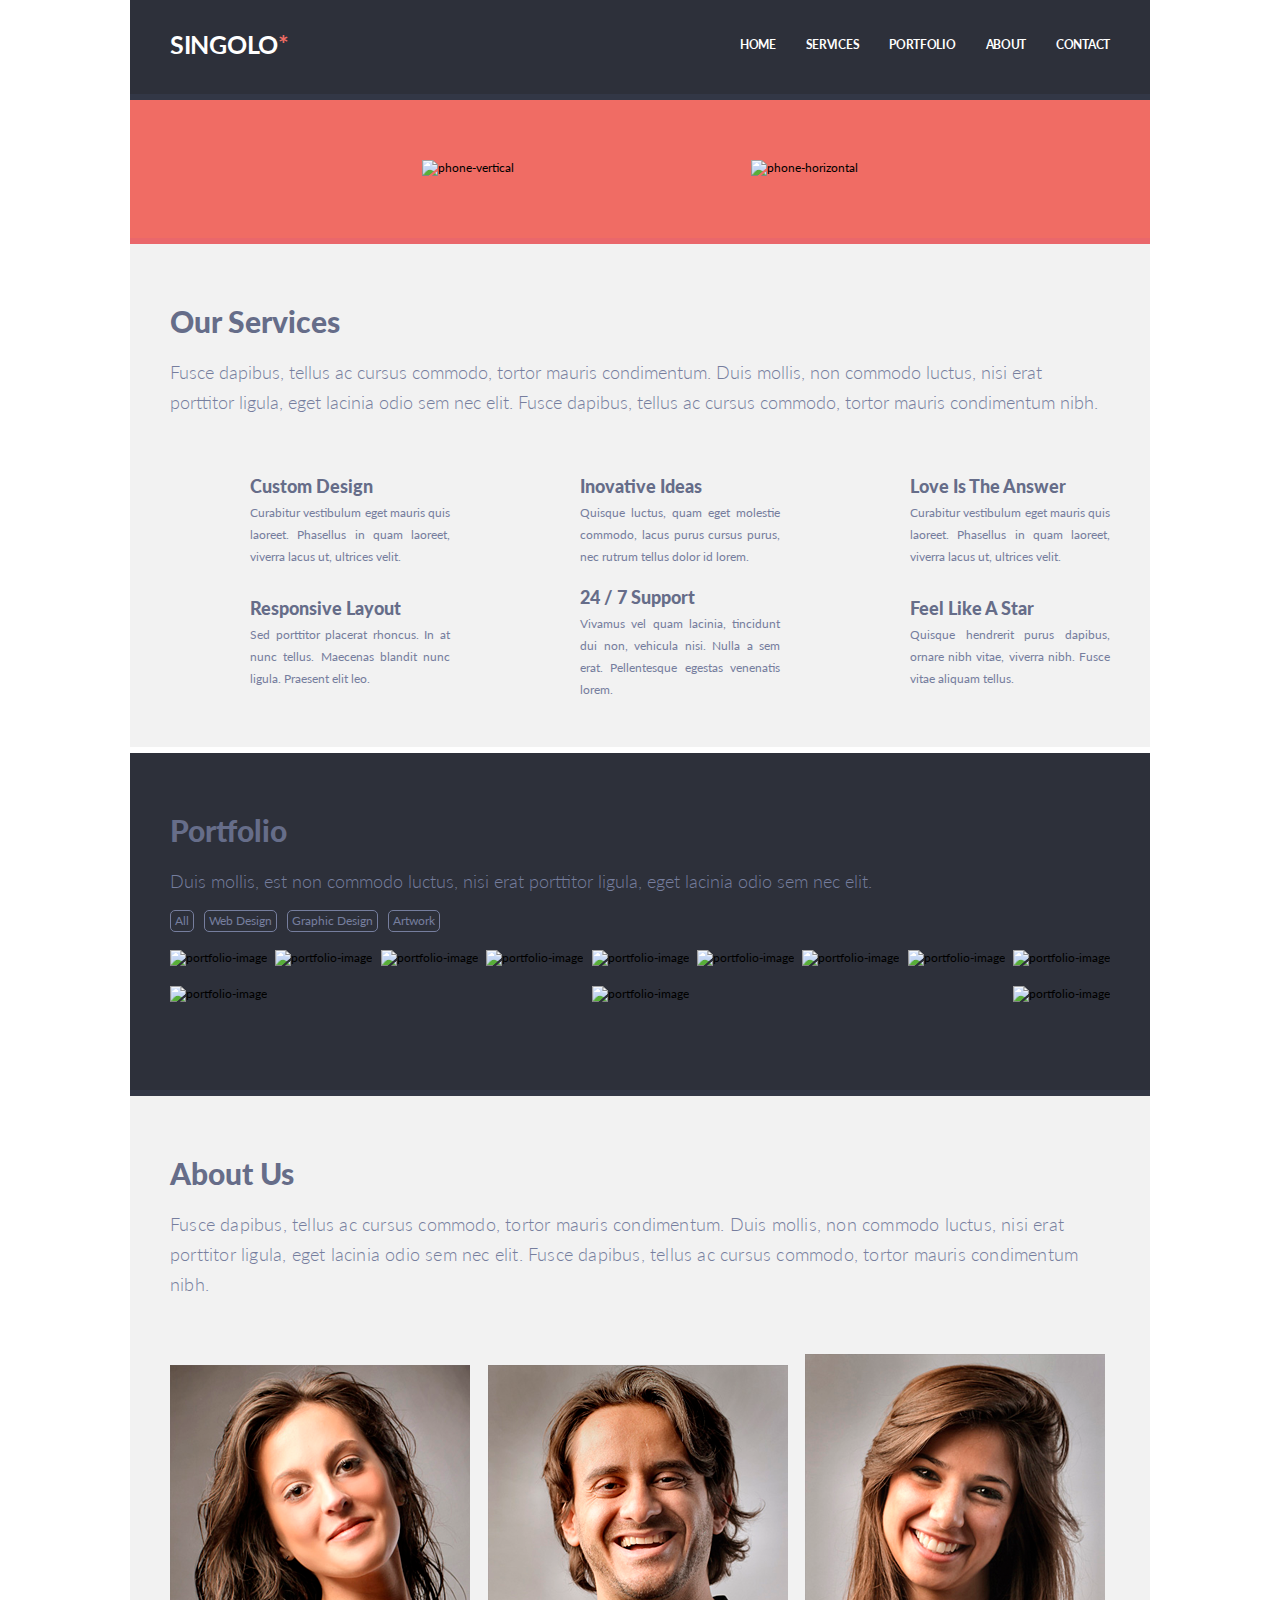
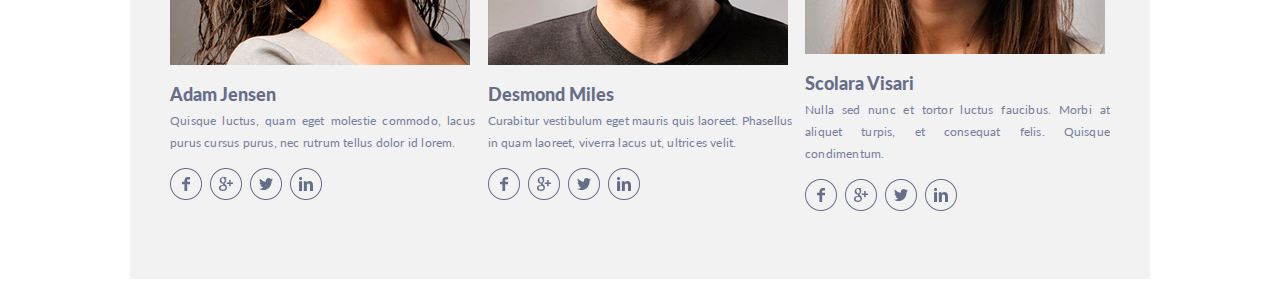
==== singolo/index.html @ 5f8c8ba7 "feat: create about-us section" ====
<!DOCTYPE html>
<html lang="en">
<head>
    <meta charset="UTF-8">
    <meta name="viewport" content="width=device-width, initial-scale=1.0">
    <title>Singolo</title>
    <link href="https://fonts.googleapis.com/css2?family=Lato:wght@300;400;700;900&display=swap" rel="stylesheet">
    <link rel="stylesheet" href="style.css">
</head>
<body>
    <header class="header">
        <div class="wrapper layout-flex">
            <h1 class="logo">
                <a href="#">singolo<span class="logo-star">*</span></a>
            </h1>
            <nav class="header__navigation">
                <ul class="header__list layout-flex">
                    <li><a href="#" class="header__link">HOME</a></li>
                    <li><a href="#" class="header__link">SERVICES</a></li>
                    <li><a href="#" class="header__link">PORTFOLIO</a></li>
                    <li><a href="#" class="header__link">ABOUT</a></li>
                    <li><a href="#" class="header__link">CONTACT</a></li>
                </ul>
            </nav>
        </div>
    </header>

    <section class="slider">
        <div class="wrapper layout-flex">
            <div class="slider__arrow arrow-left"></div>
            <img src="assets/slider/phone-vertical.png" alt="phone-vertical">
            <img src="assets/slider/phone-horizontal.png" alt="phone-horizontal">
            <div class="slider__arrow arrow-right"></div>
        </div>
    </section>

    <section class="services">
        <div class="wrapper">
            <h2 class="services__title">Our Services</h2>
            <p class="services__description">Fusce dapibus, tellus ac cursus commodo, tortor mauris condimentum. Duis mollis, non commodo luctus, nisi erat porttitor ligula, eget lacinia odio sem nec elit. Fusce dapibus, tellus ac cursus commodo, tortor mauris condimentum nibh.</p>
            <div class="services__block layout-flex">
                <div class="services__item">
                    <span class="services__icon services-icon-1"></span>
                    <div class="services__content">
                        <h3 class="services__subtitle">Custom Design</h3>
                        <p class="services__text">Curabitur vestibulum eget mauris quis laoreet. Phasellus in quam laoreet, viverra lacus ut, ultrices velit.</p>
                    </div>
                </div>
                <div class="services__item">
                    <span class="services__icon services-icon-2"></span>
                    <div class="services__content">
                        <h3 class="services__subtitle">Inovative Ideas</h3>
                        <p class="services__text">Quisque luctus, quam eget molestie commodo, lacus purus cursus purus, nec rutrum tellus dolor id lorem.</p>
                    </div>
                </div>
                <div class="services__item">
                    <span class="services__icon services-icon-3"></span>
                    <div class="services__content">
                        <h3 class="services__subtitle">Love Is The Answer</h3>
                        <p class="services__text">Curabitur vestibulum eget mauris quis laoreet. Phasellus in quam laoreet, viverra lacus ut, ultrices velit.</p>
                    </div>
                </div>
                <div class="services__item">
                    <span class="services__icon services-icon-4"></span>
                    <div class="services__content">
                        <h3 class="services__subtitle">Responsive Layout</h3>
                        <p class="services__text">Sed porttitor placerat rhoncus. In at nunc tellus. Maecenas blandit nunc ligula. Praesent elit leo.</p>
                    </div>
                </div>
                <div class="services__item">
                    <span class="services__icon services-icon-5"></span>
                    <div class="services__content">
                        <h3 class="services__subtitle">24 / 7 Support</h3>
                        <p class="services__text">Vivamus vel quam lacinia, tincidunt dui non, vehicula nisi. Nulla a sem erat. Pellentesque egestas venenatis lorem.</p>
                    </div>
                </div>
                <div class="services__item">
                    <span class="services__icon services-icon-6"></span>
                    <div class="services__content">
                        <h3 class="services__subtitle">Feel Like A Star</h3>
                        <p class="services__text">Quisque hendrerit purus dapibus, ornare nibh vitae, viverra nibh. Fusce vitae aliquam tellus.</p>
                    </div>
                </div>
            </div>
        </div>
    </section>

    <section class="portfolio">
        <div class="wrapper">
            <h2 class="portfolio__title">Portfolio</h2>
            <p class="portfolio__description">Duis mollis, est non commodo luctus, nisi erat porttitor ligula, eget lacinia odio sem nec elit.</p>
            <div class="portfolio__tags">
                <ul class="tags layout-flex">
                    <li class="tag tags__item">All</li>
                    <li class="tag tags__item">Web Design</li>
                    <li class="tag tags__item">Graphic Design</li>
                    <li class="tag tags__item">Artwork</li>
                </ul>
            </div>
            <div class="portfolio__block layout-flex">
                <img src="assets/portfolio/portfolio-1.png" alt="portfolio-image" class="portfolio__picture">
                <img src="assets/portfolio/portfolio-2.png" alt="portfolio-image" class="portfolio__picture">
                <img src="assets/portfolio/portfolio-3.png" alt="portfolio-image" class="portfolio__picture">
                <img src="assets/portfolio/portfolio-4.png" alt="portfolio-image" class="portfolio__picture">
                <img src="assets/portfolio/portfolio-5.png" alt="portfolio-image" class="portfolio__picture">
                <img src="assets/portfolio/portfolio-6.png" alt="portfolio-image" class="portfolio__picture">
                <img src="assets/portfolio/portfolio-7.png" alt="portfolio-image" class="portfolio__picture">
                <img src="assets/portfolio/portfolio-8.png" alt="portfolio-image" class="portfolio__picture">
                <img src="assets/portfolio/portfolio-9.png" alt="portfolio-image" class="portfolio__picture">
                <img src="assets/portfolio/portfolio-10.png" alt="portfolio-image" class="portfolio__picture">
                <img src="assets/portfolio/portfolio-11.png" alt="portfolio-image" class="portfolio__picture">
                <img src="assets/portfolio/portfolio-12.png" alt="portfolio-image" class="portfolio__picture">
            </div>
        </div>
    </section>

    <section class="about-us">
        <div class="wrapper">
            <h2 class="about-us__title">About Us</h2>
            <p class="about-us__description">Fusce dapibus, tellus ac cursus commodo, tortor mauris condimentum. Duis mollis, non commodo luctus, nisi erat porttitor ligula, eget lacinia odio sem nec elit. Fusce dapibus, tellus ac cursus commodo, tortor mauris condimentum nibh.</p>
            <div class="about-us__block layout-flex">
                <div class="about-us__item">
                    <img src="assets/about-us/photo-1.png" alt="about-us-picture" class="about-us__photo">
                    <h3 class="about-us__name">Adam Jensen</h3>
                    <p class="about-us__text">Quisque luctus, quam eget molestie commodo, lacus purus cursus purus, nec rutrum tellus dolor id lorem.</p>
                    <div class="socials about-us__socials layout-flex">
                        <span class="social social-facebook"></span>
                        <span class="social social-google"></span>
                        <span class="social social-twitter"></span>
                        <span class="social social-linkedin"></span>
                    </div>
                </div>
                <div class="about-us__item">
                    <img src="assets/about-us/photo-2.png" alt="about-us-picture" class="about-us__photo">
                    <h3 class="about-us__name">Desmond Miles</h3>
                    <p class="about-us__text">Curabitur vestibulum eget mauris quis laoreet. Phasellus in quam laoreet, viverra lacus ut, ultrices velit.</p>
                    <div class="socials about-us__socials layout-flex">
                        <span class="social social-facebook"></span>
                        <span class="social social-google"></span>
                        <span class="social social-twitter"></span>
                        <span class="social social-linkedin"></span>
                    </div>
                </div>
                <div class="about-us__item">
                    <img src="assets/about-us/photo-3.png" alt="about-us-picture" class="about-us__photo">
                    <h3 class="about-us__name">Scolara Visari</h3>
                    <p class="about-us__text">Nulla sed nunc et tortor luctus faucibus. Morbi at aliquet turpis, et consequat felis. Quisque condimentum.</p>
                    <div class="socials about-us__socials layout-flex">
                        <span class="social social-facebook"></span>
                        <span class="social social-google"></span>
                        <span class="social social-twitter"></span>
                        <span class="social social-linkedin"></span>
                    </div>
                </div>
            </div>
        </div>
    </section>
</body>
</html>
---- singolo/style.css ----
* {
    box-sizing: border-box;
    margin: 0;
    padding: 0;
    border: 0;
    text-decoration: none;
    list-style: none;
}

html {
    font-size: 10px;
}

body {
    max-width: 1020px;
    margin: auto;
    font-family: 'Lato', sans-serif;
    font-size: 1.2rem;
}

.wrapper {
    max-width: 940px;
    margin: auto;
}

.layout-flex {
    display: flex;
    justify-content: space-between;
    align-items: center;
}

.header {
    padding: 29px 0 35px;
    background: #2D303A;
    border-bottom: 6px solid #323746;
}

.logo a{
    font-weight: bold;
    font-size: 2.5rem;
    line-height: 3rem;
    letter-spacing: -0.03rem;
    color: #FFFFFF;
    text-transform: uppercase;
}

.logo-star {
    color: #F06C64;
}

.header__list li {
    margin-right: 30px;
}

.header__list li:last-child {
    margin: 0;
}

.header__link {
    font-weight: bold;
    font-size: 12px;
    line-height: 14px;
    text-align: right;
    letter-spacing: -0.03rem;
    color: white;
    text-transform: uppercase;
}

.header__link:hover {
    color: #F06C64;
}

.slider {
    padding: 54px 0 57px;
    background: #F06C64;
    border-bottom: 6px solid #EA676B;
}

.slider__arrow {
    background: url("assets/icons/arrow.svg");
    width: 16px;
    height: 27px;
}

.slider__arrow:hover {
    cursor: pointer;
}

.arrow-right {
    transform: rotate(180deg);
    -webkit-transform: rotate(180deg);
    -moz-transform: rotate(180deg);
    -ms-transform: rotate(180deg);
    -o-transform: rotate(180deg);
}

.services {
    padding: 59px 0 26px;
    background: #F2F2F2;
    border-bottom: 6px solid #fff;
}

.services__title {
    font-weight: 900;
    font-size: 3rem;
    line-height: 3.6rem;
    color: #666D89;
    margin-bottom: 18px;
}

.services__description {
    font-weight: 300;
    font-size: 1.8rem;
    line-height: 3rem;
    color: #767E9E;
    margin-bottom: 60px;
}

.services__block {
    flex-wrap: wrap;
}

.services__item {
    max-width: 30%;
    display: flex;
    margin-bottom: 20px;
}

.services__icon {
    display: inline-block;
    width: 60px;
    height: 60px;
}

.services-icon-1 {
    background: url("assets/icons/services/services-icon-1.svg");
}
.services-icon-2 {
    background: url("assets/icons/services/services-icon-2.svg");
}
.services-icon-3 {
    background: url("assets/icons/services/services-icon-3.svg");
}
.services-icon-4 {
    background: url("assets/icons/services/services-icon-4.svg");
}
.services-icon-5 {
    background: url("assets/icons/services/services-icon-5.svg");
}
.services-icon-6 {
    background: url("assets/icons/services/services-icon-6.svg");
}

.services__content {
    max-width: 220px;
    padding-left: 20px;
}

.services__subtitle {
    font-weight: 900;
    font-size: 1.8rem;
    line-height: 1.8rem;
    color: #666D89;
    margin-bottom: 7px;
}

.services__text {
    font-weight: normal;
    font-size: 1.2rem;
    line-height: 2.2rem;
    text-align: justify;
    color: #767E9E;
}

.portfolio {
    padding: 59px 0 68px;
    background: #2D303A;
    border-bottom: 6px solid#323746;
}

.portfolio__title {
    font-weight: 900;
    font-size: 3rem;
    line-height: 3.6rem;
    color: #666D89;
    margin-bottom: 18px;
}

.portfolio__description {
    font-weight: 300;
    font-size: 1.8rem;
    line-height: 3rem;
    color: #767E9E;
    margin-bottom: 14px;
}

.portfolio__tags {
    margin-bottom: 18px;
}

.tags {
    justify-content: start;
}

.tag {
    padding: 4px;
    border: 1px solid#767E9E;
    border-radius: 5px;

    font-weight: normal;
    font-size: 1.2rem;
    line-height: 1.2rem;
    text-align: center;
    color: #767E9E;
}

.tag:hover {
    cursor: pointer;
    border: 1px solid#BBBBBB;
    color: #BBBBBB;
}

.tags__item {
    margin-right: 10px;
}

.tags__item:last-child {
    margin-right: 0;
}

.portfolio__block {
    flex-wrap: wrap;
}

.portfolio__picture {
    max-width: 25%;
    margin-bottom: 20px;
}

.portfolio__picture:hover {
    max-width: 23%;
    cursor: pointer;
    border: 5px solid #767E9E;
}

.about-us {
    padding: 59px 0 68px;
    background: #F2F2F2;
    border-bottom: 6px solid #FFFFFF;
}

.about-us__title {
    font-weight: 900;
    font-size: 3rem;
    line-height: 3.6rem;
    color: #666D89;
    margin-bottom: 18px;
}

.about-us__description {
    font-weight: 300;
    font-size: 1.8rem;
    line-height: 3rem;
    color: #767E9E;
    margin-bottom: 55px;
    letter-spacing: 0.02rem;
}

.about-us__item {
    max-width: 305px;
}

.about-us__photo {
    margin-bottom: 17px;
}

.about-us__name {
    font-weight: 900;
    font-size: 1.8rem;
    line-height: 1.8rem;
    color: #666D89;
    margin-bottom: 7px;
}

.about-us__text {
    font-weight: normal;
    font-size: 1.2rem;
    line-height: 2.2rem;
    text-align: justify;
    color: #767E9E;
    letter-spacing: 0.02rem;
    overflow: hidden;
    margin-bottom: 14px;
}

.about-us__socials {
    justify-content: start;
}

.social {
    display: inline-block;
    width: 32px;
    height: 32px;
    cursor: pointer;
    margin-right: 8px;
}

.social:last-child {
    margin-right: 0;
}

.social-facebook {
    background: url("assets/icons/socials/facebook.svg");
}
.social-google {
    background: url("assets/icons/socials/google-plus.svg");
}
.social-twitter {
    background: url("assets/icons/socials/twitter.svg");
}
.social-linkedin {
    background: url("assets/icons/socials/linkedin.svg");
}
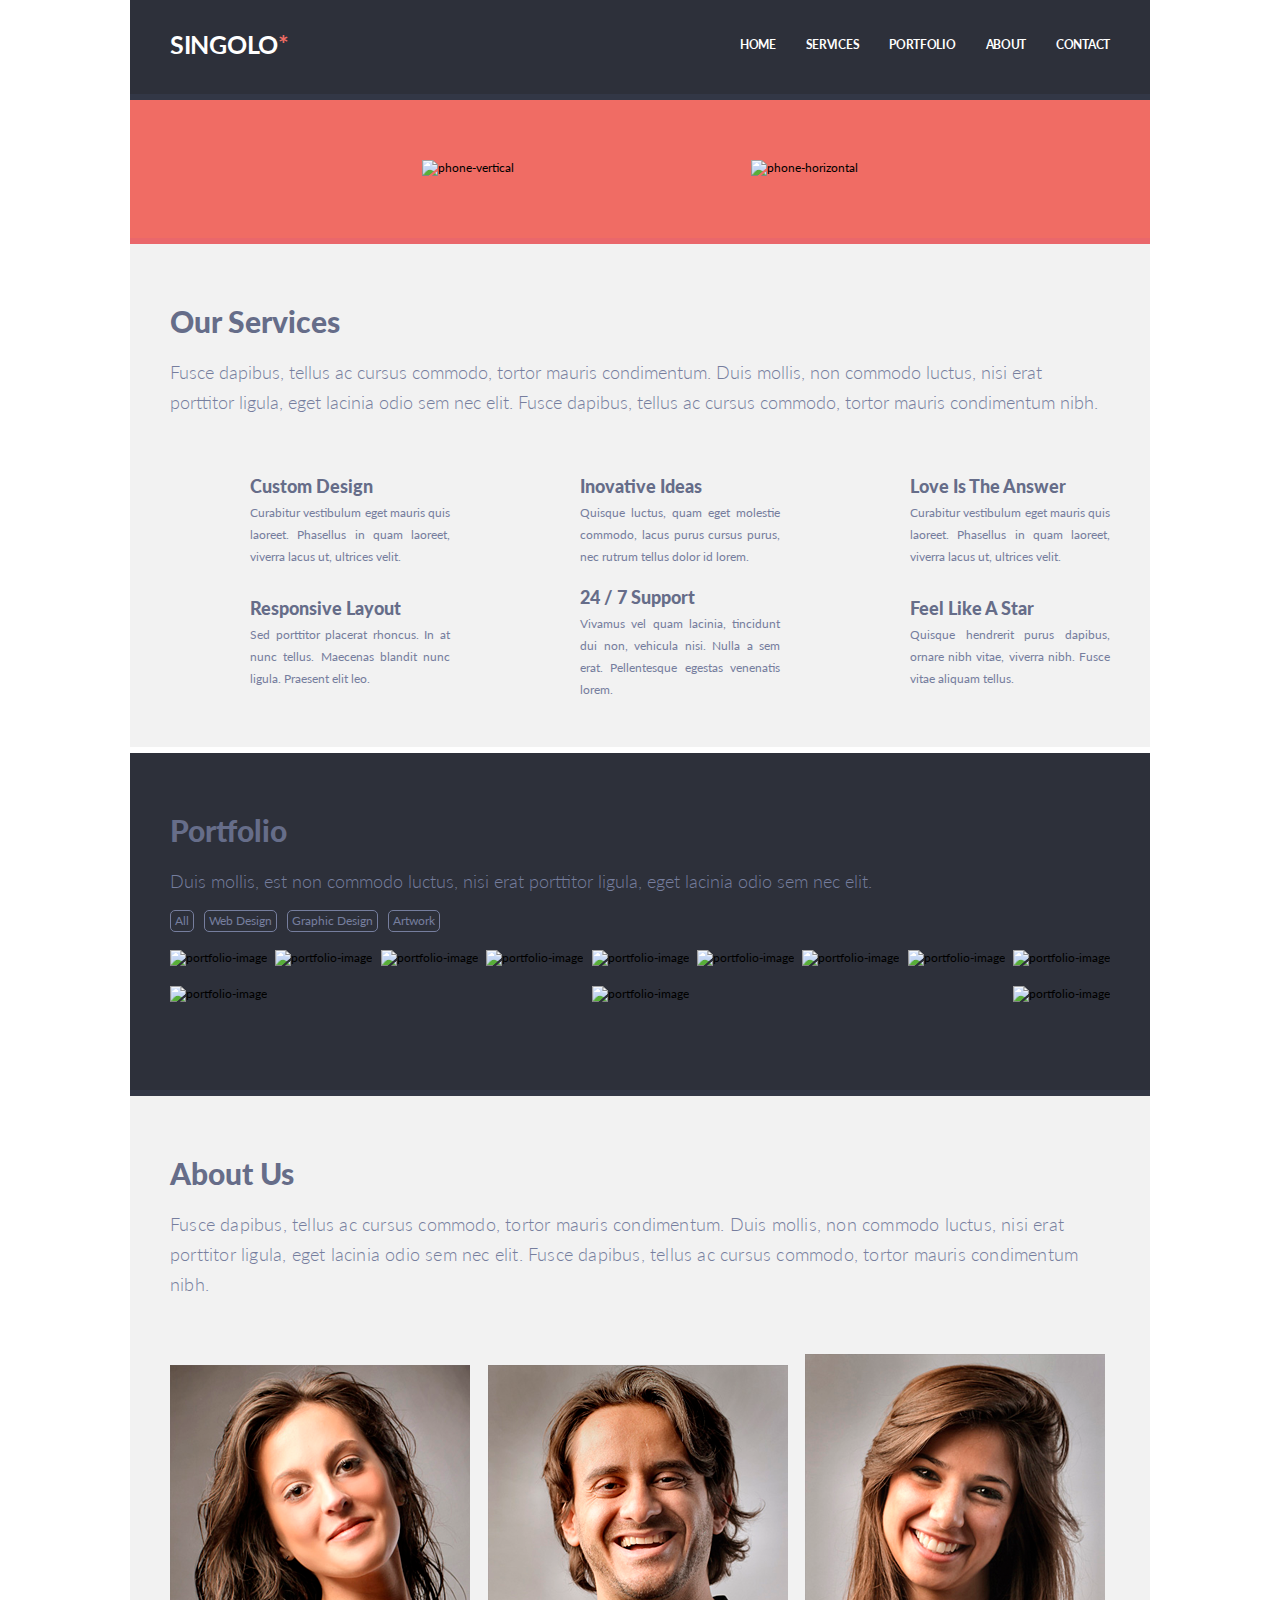
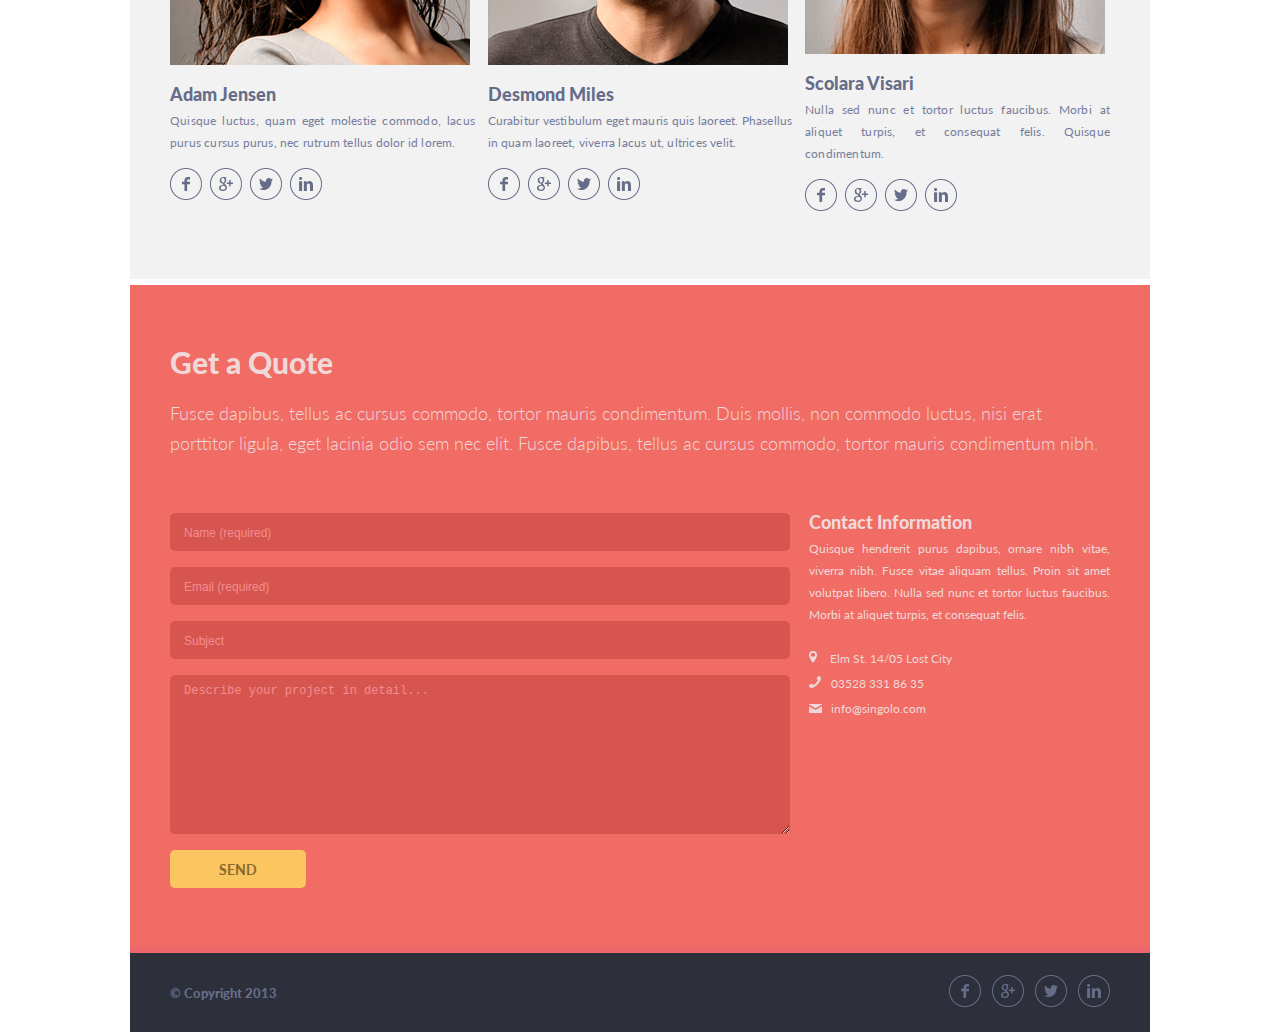
==== commit 65205d76: "feat: finish the project" ====
--- a/singolo/index.html
+++ b/singolo/index.html
@@ -155,5 +155,42 @@
             </div>
         </div>
     </section>
+
+    <section class="get-a-quote">
+        <div class="wrapper">
+            <h2 class="get-a-quote__title">Get a Quote</h2>
+            <p class="get-a-quote__description">Fusce dapibus, tellus ac cursus commodo, tortor mauris condimentum. Duis mollis, non commodo luctus, nisi erat porttitor ligula, eget lacinia odio sem nec elit. Fusce dapibus, tellus ac cursus commodo, tortor mauris condimentum nibh.</p>
+            <div class="get-a-quote__block layout-flex">
+                <form method="POST" class="get-a-quote__form">
+                    <input class="get-a-quote__input" id="your-name" type="text" placeholder="Name (required)" required>
+                    <input class="get-a-quote__input" id="your-email" type="email" name="email" placeholder="Email (required)" required>
+                    <input class="get-a-quote__input" id="your-subject" type="text" name="subject" placeholder="Subject">
+                    <textarea class="get-a-quote__textarea" name="detail" id="your-detail" placeholder="Describe your project in detail..."></textarea>
+                    <button class="get-a-quote__button">send</button>
+                </form>
+                <div class="get-a-quote__contact">
+                    <h3 class="get-a-quote__subtitle">Contact Information</h3>
+                    <p class="get-a-quote__text">Quisque hendrerit purus dapibus, ornare nibh vitae, viverra nibh. Fusce vitae aliquam tellus. Proin sit amet volutpat libero. Nulla sed nunc et tortor luctus faucibus. Morbi at aliquet turpis, et consequat felis.</p>
+                    <div class="get-a-quote__info">
+                        <a href="#" class="get-a-quote__address get-a-quote__link">Elm St. 14/05 Lost City</a>
+                        <a href="tel:7999999999" class="get-a-quote__phone get-a-quote__link">03528 331 86 35</a>
+                        <a href="mailto:info@singolo.com" class="get-a-quote__mail get-a-quote__link">info@singolo.com</a>
+                    </div>
+                </div>
+            </div>
+        </div>
+    </section>
+
+    <footer class="footer">
+        <div class="wrapper layout-flex">
+            <span class="footer__copyright">© Copyright 2013</span>
+            <div class="socials footer__socials">
+                <span class="social social-facebook"></span>
+                <span class="social social-google"></span>
+                <span class="social social-twitter"></span>
+                <span class="social social-linkedin"></span>
+            </div>
+        </div>
+    </footer>
 </body>
 </html>--- a/singolo/style.css
+++ b/singolo/style.css
@@ -266,6 +266,10 @@
     letter-spacing: 0.02rem;
 }
 
+.about-us__block {
+    flex-wrap: wrap;
+}
+
 .about-us__item {
     max-width: 305px;
 }
@@ -320,4 +324,164 @@
 }
 .social-linkedin {
     background: url("assets/icons/socials/linkedin.svg");
+}
+
+.get-a-quote {
+    padding: 59px 0;
+    background: #F06C64;
+    border-bottom: 6px solid #EA676B;
+}
+
+.get-a-quote__title {
+    font-weight: 900;
+    font-size: 3rem;
+    line-height: 3.6rem;
+    color: #F0D8D9;
+    margin-bottom: 18px;
+}
+
+.get-a-quote__description {
+    font-weight: 300;
+    font-size: 1.8rem;
+    line-height: 3rem;
+    color: #F0D8D9;
+    margin-bottom: 55px;
+}
+
+.get-a-quote__block {
+    align-items: start;
+}
+
+.get-a-quote__form {
+    width: 66%;
+}
+
+.get-a-quote__contact {
+    width: 32%;
+}
+
+.get-a-quote__input {
+    display: block;
+    width: 620px;
+    height: 38px;
+    margin-bottom: 16px;
+    padding-left: 14px;
+    background: #D6564F;
+    border-radius: 5px;
+}
+
+.get-a-quote__input::placeholder, .get-a-quote__textarea::placeholder {
+    font-weight: normal;
+    font-size: 1.2rem;
+    line-height: 1.2rem;
+    color: #F48C8F;
+}
+
+.get-a-quote__textarea {
+    display: block;
+    width: 620px;
+    height: 159px;
+    background: #D6564F;
+    border-radius: 5px;
+    margin-bottom: 16px;
+    padding-left: 14px;
+    padding-top: 10px;
+}
+
+.get-a-quote__button {
+    width: 136px;
+    height: 38px;
+    background: #FBC65F;
+    border-radius: 5px;
+    text-align: center;
+
+    font-family: 'Lato', sans-serif;
+    font-weight: bold;
+    font-size: 14px;
+    line-height: 17px;
+    text-align: center;
+    color: #886A30;
+    text-transform: uppercase;
+}
+
+.get-a-quote__button:hover {
+    cursor: pointer;
+    background: #f3b73d;
+}
+
+.get-a-quote__subtitle {
+    font-weight: 900;
+    font-size: 1.8rem;
+    line-height: 1.8rem;
+    color: #F0D8D9;
+    margin-bottom: 7px;
+}
+
+.get-a-quote__text {
+    font-weight: normal;
+    font-size: 1.2rem;
+    line-height: 2.2rem;
+    text-align: justify;
+    color: #F0D8D9;
+    margin-bottom: 22px;
+}
+
+.get-a-quote__info {
+    display: flex;
+    flex-direction: column;
+}
+
+.get-a-quote__address::before {
+    content: '';
+    display: inline-block;
+    width: 8px;
+    height: 12px;
+    background: url("assets/icons/get-a-quote/location.svg") no-repeat;
+    padding-left: 13px;
+    text-align: center;
+}
+
+.get-a-quote__phone::before {
+    content: '';
+    display: inline-block;
+    width: 12px;
+    height: 12px;
+    background: url("assets/icons/get-a-quote/phone.svg") no-repeat;
+    padding-left: 10px;
+    text-align: center;
+}
+
+.get-a-quote__mail::before {
+    content: '';
+    display: inline-block;
+    width: 13px;
+    height: 9px;
+    background: url("assets/icons/get-a-quote/mail.svg") no-repeat;
+    padding-left: 9px;
+    text-align: center;
+}
+
+.get-a-quote__link {
+    margin-bottom: 3px;
+    font-weight: normal;
+    font-size: 1.2rem;
+    line-height: 2.2rem;
+    text-align: justify;
+    color: #F0D8D9;
+}
+
+.get-a-quote__link:hover {
+    color: rgb(190, 174, 175)
+}
+
+.footer {
+    padding: 22px 0;
+    background: #2D303A;
+}
+
+.footer__copyright {
+    font-weight: 900;
+    font-size: 1.3rem;
+    line-height: 1.8rem;
+    color: #666D89;
 }